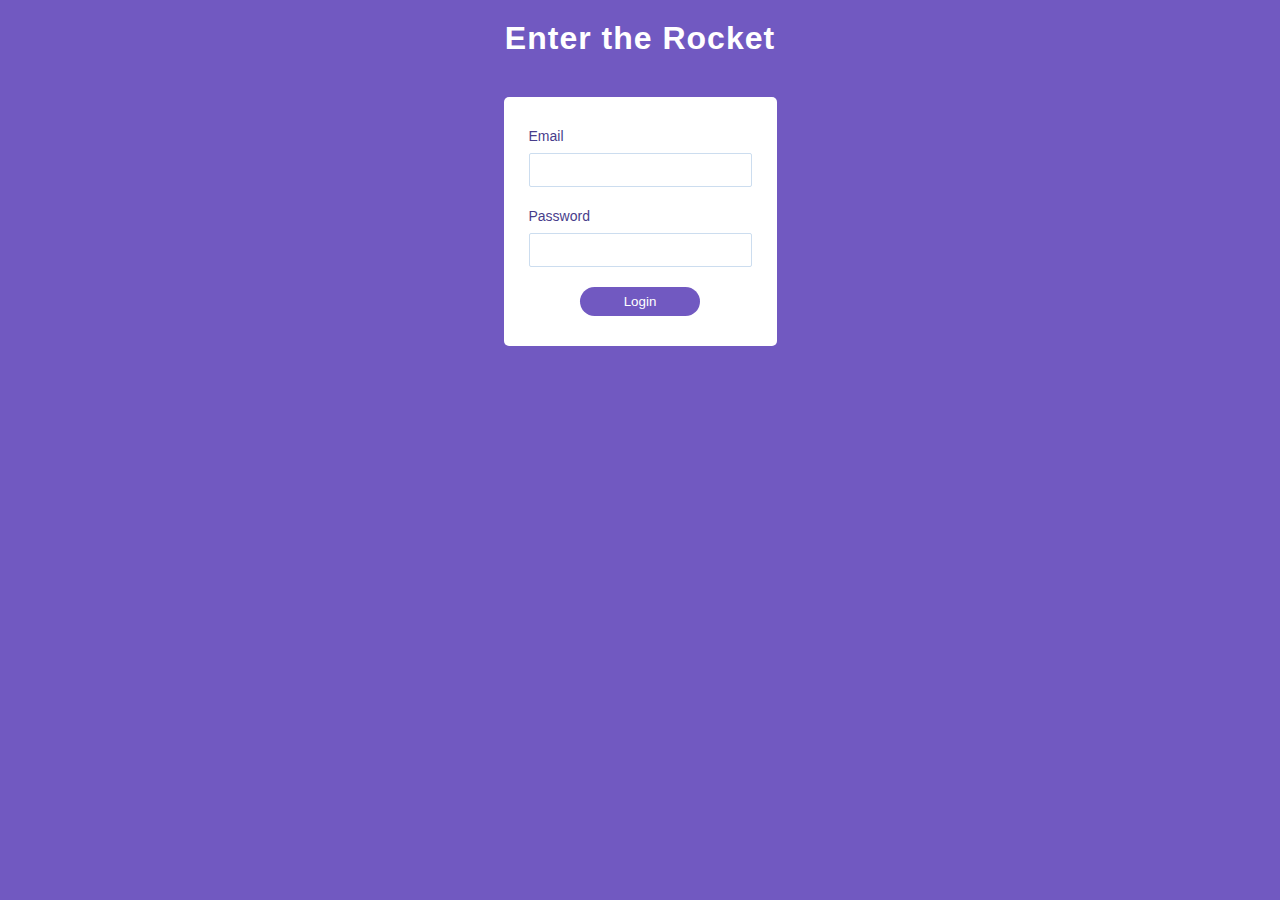
==== desafios/02/index.html @ 494e939d "Initial commit" ====
<!DOCTYPE html>
<html lang="en">

<head>
  <meta charset="UTF-8" />
  <meta name="viewport" content="width=device-width, initial-scale=1.0" />
  <meta http-equiv="X-UA-Compatible" content="ie=edge" />
  <title>Document</title>
  <link rel="stylesheet" href="./css/styles.css" />
</head>

<body>
  <section class="form-section">
    <h1>Enter the Rocket</h1>

    <div class="form-wrapper">
      <form action="">
        <div class="input-block">
          <label for="login-email">Email</label>
          <input type="email" id="login-email" />
        </div>
        <div class="input-block">
          <label for="login-password">Password</label>
          <input type="password" id="login-password" />
        </div>
        <button type="submit" class="btn-login">Login</button>
      </form>
    </div>
  </section>

  <script src="./src/index.js"></script>
</body>

</html>
---- desafios/02/css/styles.css ----
* {
  box-sizing: border-box;
  margin: 0;
  padding: 0;
}

html,
body {
  height: 100vh;
}

body {
  background-color: #7159c1;
  font-family: Roboto, Arial, sans-serif;
}

section {
  display: flex;
  flex-direction: column;
  justify-content: center;
  align-items: center;
}

h1 {
  font-size: 32px;
  letter-spacing: 1px;
  margin: 20px 0;
  color: white;
}

form {
  margin: 20px 0;
  background-color: white;
  padding: 30px 25px;
  border-radius: 5px;
}

form .input-block {
  margin-bottom: 20px;
}

form .input-block label {
  font-size: 14px;
  color: darkslateblue;
}

form .input-block input {
  width: 100%;
  display: block;
  margin-top: 8px;
  padding: 7px;
  font-size: 16px;
  color: #7159c1;
  border-radius: 2px;
  border: 1px solid #ccddef;
  outline-color: #7159c1;
}

form .btn-login {
  display: block;
  min-width: 120px;
  border: none;
  background-color: #7159c1;
  color: white;
  border-radius: 25px;
  margin: auto;
  padding: 7px;
}

/* APARIÇÃO DO FORM */

form {
  animation-name: fade;
  animation-duration: 500ms;
}

@keyframes fade {
  from {
    opacity: 0;
    transform: scale(.9)
  }

  to {
    opacity: 1;
    transform: scale(1)
  }
}
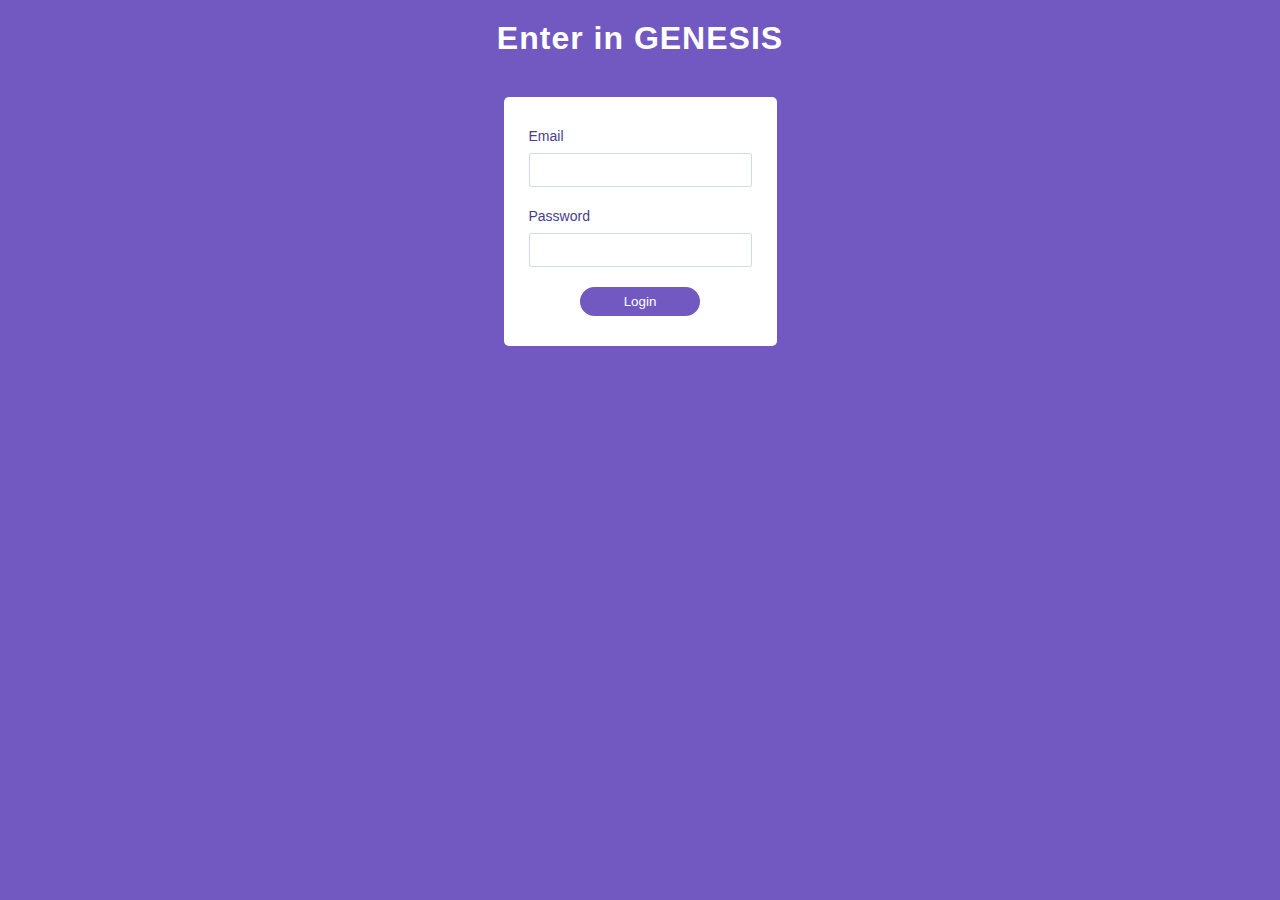
==== commit 3b887727: "docs: name resolved" ====
--- a/desafios/02/index.html
+++ b/desafios/02/index.html
@@ -11,7 +11,7 @@
 
 <body>
   <section class="form-section">
-    <h1>Enter the Rocket</h1>
+    <h1>Enter in GENESIS</h1>
 
     <div class="form-wrapper">
       <form action="">
@@ -31,4 +31,4 @@
   <script src="./src/index.js"></script>
 </body>
 
-</html>+</html>
--- a/desafios/02/css/styles.css
+++ b/desafios/02/css/styles.css
@@ -70,8 +70,36 @@
 /* APARIÇÃO DO FORM */
 
 form {
-  animation-name: fade;
-  animation-duration: 500ms;
+  overflow: hidden;
+  animation: fade .2s;
+}
+
+form .input-block:nth-child(1) {
+  animation-name: move 500ms;
+  animation-delay: 50ms;
+}
+
+form .input-block:nth-child(2) {
+  animation: move 400ms;
+  animation-delay: 100ms;
+  animation-fill-mode: backwards;
+}
+
+form .btn-login {
+  animation: move 400ms 250ms;
+  animation-fill-mode: backwards;
+}
+
+@keyframes move {
+  from {
+    opacity: 0;
+    transform: translateX(-35%)
+  }
+
+  to {
+    opacity: 1;
+    transform: translateX(0%)
+  }
 }
 
 @keyframes fade {
@@ -84,4 +112,4 @@
     opacity: 1;
     transform: scale(1)
   }
-}+}
